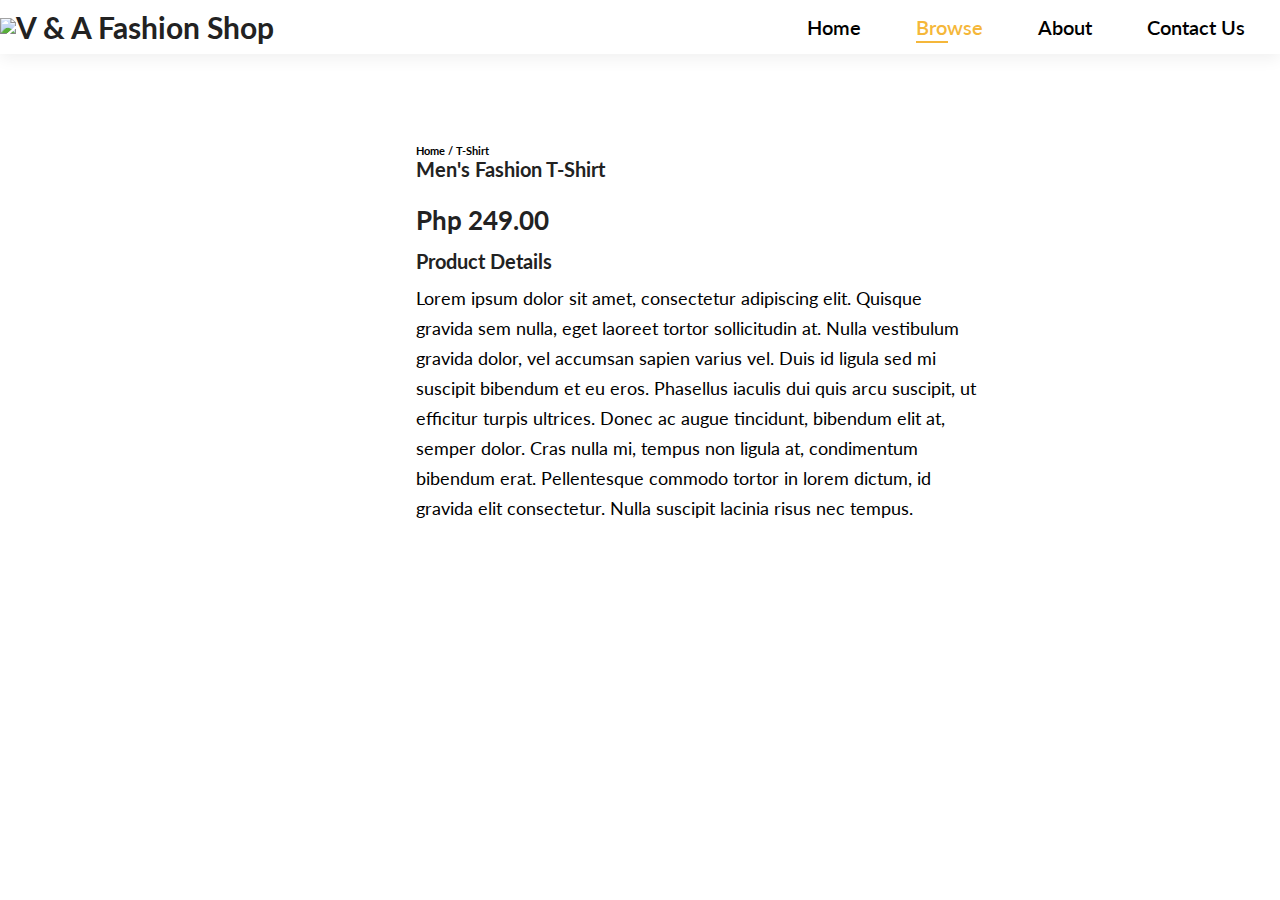
==== product.html @ f8c1ac38 "Add files via upload" ====
<!DOCTYPE html>
<html lang="en">
<head>
    <meta charset="UTF-8">
    <meta name="viewport" content="width=device-width, initial-scale=1.0">
    <title>V & A Fashion Shop</title>
    <link rel="stylesheet" href="style.css">
</head>
<body>
    
    <section id="header">
        <div id="shopname">
        <a href="#"><img src="assets/Logo.jpg" class="logo"></a>
            <h3>V & A Fashion Shop</h3>
        </div>
        <div>
            <ul id="navbar">
                <li><a href="index.html">Home</a></li>
                <li><a class="active" href="browse.html">Browse</a></li>
                <li><a href="about.html">About</a></li>
                <li><a href="contact.html">Contact Us</a></li>
            </ul>
        </div>
        <div id="mobile">
            <img src="assets/bar1.png" alt="">
        </div>

    </section>
        
    <section id="productdetails" class="section-p1">
        <div class="product-image">
            <img src="assets/shirt.jpg" width="100%" id="MainImg" alt="">
        </div>
        <div class="single-product-details">
            <h6>Home / T-Shirt</h6>
            <h4>Men's Fashion T-Shirt</h4>
            <h2>Php 249.00</h2>
            <h4>Product Details</h4>
            <p>Lorem ipsum dolor sit amet, consectetur adipiscing elit. Quisque gravida sem nulla, eget laoreet tortor
               sollicitudin at. Nulla vestibulum gravida dolor, vel accumsan sapien varius vel. Duis id ligula sed mi suscipit
               bibendum et eu eros. Phasellus iaculis dui quis arcu suscipit, ut efficitur turpis ultrices. Donec ac augue
               tincidunt, bibendum elit at, semper dolor. Cras nulla mi, tempus non ligula at, condimentum bibendum erat.
               Pellentesque commodo tortor in lorem dictum, id gravida elit consectetur. Nulla suscipit lacinia risus nec
               tempus.
            </p>
        </div>
    </section>
</body>
</html>
---- style.css ----
@import url('https://fonts.googleapis.com/css2?family=Lato:ital,wght@0,100;0,300;0,400;0,700;0,900;1,100;1,300;1,400;1,700;1,900&display=swap');
*{
    padding: 0px;
    margin: 0px;
    box-sizing: border-box;
    font-family: 'Lato',sans-serif;
}
h1{
    font-size: 50px;
    line-height: 64px;
    color: #222;
}
h2{
    font-size: 40px;
    line-height: 58px;
    color: #222;
}
h3{
    font-size: 30px;
    line-height: 54px;
    color: #222;
}
h4{
    font-size: 20px;
    color: #222;
}
p{
    font-size: 18px;
}
.section-p1{
    padding: 40px 80px;
}
.section-m1{
    margin: 40px 0;
}
button.normal{
    font-size: 14px;
    font-weight: 600;
    padding: 15px 30px;
    color: #000;
    background-color: #fff;
    border-radius: 4px;
    cursor: pointer;
    border: none;
    outline: none;
    transition: 0.2s;
}
button.white{
    font-size: 13px;
    font-weight: 600;
    padding: 11px 18px;
    color: #fff;
    background-color: transparent;
    cursor: pointer;
    border: 1px solid #fff;
    outline: none;
    transition: 0.2s;
}
body{
    width: 100%;
    
}
::-webkit-scrollbar {
    display: none;
}
/* ^^^ Presets ^^^ */


/* Header */
#header{
    display:flex;
    align-items: center;
    justify-content: space-between;
    padding: 20 80px;
    background-color: white;
    box-shadow: 0 5px 15px rgba(0, 0, 0, 0.06);
    position: sticky;
    z-index: 999;
    top: 0;
    left: 0;
}

#shopname{
    display: flex;
    align-items: center;
}

#header img{
    max-width: 100px;
    height: auto;
}

#navbar{
    list-style: none;
    display: flex;
}

#navbar li{
    margin-right: 15px;
    padding: 0 20px;
    position: relative;
}
#navbar li a{
    text-decoration-line: none;
    font-size: 20px;
    font-weight: 600;
    color: black;
    transition: 0.3s ease;
    
}
#navbar li a:hover,
#navbar li a.active{
    color:rgb(245, 183, 58);
}
#navbar li a.active::after,
#navbar li a:hover::after{
    content: "";
    width: 30%;
    height: 2px;
    background: rgb(245, 183, 58);
    position: absolute;
    bottom: -4px;
    left: 20px;
}
#mobile{
    display: none;
    align-items: center;
}

/* Home page */

#hero{
    background-image: url(assets/herobg.jpg);
    height: 90vh;
    width: 100%;
    background-size: cover;
    background-position: top 25% right 0% ;
    padding: 0 80px;
    display: flex;
    flex-direction: column;
    align-items: flex-start;
    justify-content: center;
}

#hero h3{
    color: white;
}
#hero h2{
    color: rgb(245, 183, 58);
}
#hero h1{
    color: white;
}
#hero p{
    color: white;
}
#hero button{
    content: "";
    border: 10px;
    margin-top: 10px;
    padding: 10px;
    border-radius: 15px;
    border-color: white;
    background-color: white;
    font-size: 20px;
    color: black;
    font-family: 'Lato', serif;
    font-weight: 600;
    box-shadow: 4px 8px 19px -3px rgba(0,0,0,0.3);
    position: relative;
    z-index: 10;
    transition: 0.3s ease;
}
#hero button:hover{
    background-color: black;
    color: white;
}
#collection{
    text-align: center;
}
#collection .product-container{
    display: flex;
    justify-content: space-between;
    padding-top: 20px;
    flex-wrap: wrap;
}
#collection .product{
    width: 23%;
    min-width: 250px;
    padding: 10px 12px;
    border: 1px solid #c0c0c0;
    border-radius: 25px;
    cursor: pointer;
    box-shadow: 20px 20px 30px rgba(0, 0, 0, 0.02);
    margin: 15px 0;
    transition: 0.03s ease;
}
#collection .product:hover{
    box-shadow: 20px 20px 30px rgba(0, 0, 0, 0.06);
}
#collection .product img{
    width: 100%;
    border-radius: 20px;
    background-color: #c0c0c0;
}
#collection .product .description h3{
    text-align: center;
    padding: 10px 0;
    color: white;
}
#collection .product .description h4{
    text-align: center;
    padding: 10px 0;
    color: white;
}
#collection .product .description{
    width: 100%;
    background-color: rgb(86, 86, 86);
    border-radius: 15px;
    transition: 0.3s ease;
}   
#collection .product .description:hover{
    background-color: rgb(245, 183, 58);
}
#newsletter{
    display: flex;
    justify-content: space-between;
    flex-wrap: wrap;
    align-items: center;
    background-color: rgb(158, 158, 158);
    line-height: 40px;
}
#newsletter h4{
    font-size: 30px;
    font-weight: 700;
    color: #fff;
}
#newsletter p{
    font-size: 22px;
    font-weight: 600;
    color: #fff;
}
#newsletter p span{
    color: rgb(245, 183, 58);
}
#newsletter .form{
    display: flex;
    width: 40%;
}
#newsletter input{
    height: 3.125rem;
    padding: 0 1.25rem;
    font-size: 14px;
    width: 100%;
    border: 1px solid transparent;
    border-radius: 4px;
    outline: none;
    border-top-right-radius: 0;
    border-bottom-right-radius: 0;
}
#newsletter button{
    background-color: rgb(245, 183, 58);
    color: #fff;
    white-space: nowrap;
    border-top-left-radius: 0;
    border-bottom-left-radius: 0;
}
footer{
    display: flex;
    flex-wrap: wrap;
    justify-content: space-around;
}
footer .col{
    display: flex;
    flex-direction: column;
    align-items: flex-start;
    margin-bottom: 20px;
}
footer .logo{
    margin-bottom: 30px;
}
footer img{
    max-width: 100px;
    height: auto;
}
footer h4{
    font-size: 24px;
    padding-bottom: 20px;
}
footer p{
    font-size: 15px;
    margin: 0 0 8px 0;
}
footer a{
    font-size: 20px;
    text-decoration: none;
    color: #222;
    margin-bottom: 20px;
    transition: 0.3s ease;
}
footer a:hover{
    color: rgb(245, 183, 58);
    text-decoration-line: underline;
}
footer .copyright{
    width: 100%;
    text-align: center;
}
/* Browse page */

#productdetails{
    display: flex;
    margin-top: 20px;
}
#productdetails .product-image{
    width: 30%;
    margin-right: 50;
}
#productdetails .single-product-details{
    width: 50%;
    padding-top: 30px;
}
#productdetails .single-product-details h4{
    padding-top: 40px 0 20px 0;
    margin-bottom: 10px;
}
#productdetails .single-product-details h2{
    font-size: 26px;
}
#productdetails .single-product-details select{
    display: block;
    padding: 5px 10px;
    margin-bottom: 10px;
}
#productdetails .single-product-details p{
    line-height: 30px;
}


/* About page */
#about-head {
    display: flex;
    align-items: center;
    background-color: #e6e4e4;
}

#about-head img{
    width: 50%;
    height: auto;
}

#about-head div{
    padding-left: 40px;
}
/* Contact page */

#contact-details{
    display: flex;
    align-items: center;
    justify-content: space-between;
    background-color: #c0c0c03e;
}
#contact-details .details{
    width: 40%;
}
#contact-details .details span{
    font-size: 12px;
}
#contact-details .details h2{
    font-size: 26px;
    line-height: 35px;
    padding: 20px 0;
}
#contact-details .details h3{
    font-size: 16px;
    padding-bottom: 15px;
}
#contact-details .details li{
    list-style: none;
    display: flex;
    padding: 10px 0;
}
#contact-details .details li p{
    margin: 0;
    font-size: 14px;
}
#contact-details .map{
    width: 55%;
    height: 400px;
}
#contact-details .map iframe{
    width: 100%;
    height: 100%;
    border-radius: 25px;
}

#form-details{
    display: flex;
    justify-content: center;
}
#form-details form{
    width: 65%;
    display: flex;
    flex-direction: column;
    align-items: flex-start;
    margin: 25px;
    padding: 20px 55px;
    background-color: #e8cfb8;
    border-radius: 25px;
}
#form-details form span{
    font-size: 20px;
    padding: 0 10px;
    padding-top: 5px;
}
#form-details form h2{
    font-size: 26px;
    line-height: 36px;
    padding: 5px 10px;
}
#form-details form input{
    width: 100%;
    padding: 12px 15px;
    outline: none;
    margin-bottom:20px;
    border: 2px solid #e1e1e1;
    border-radius: 10px;
}
#form-details form textarea{
    width: 100%;
    padding: 12px 15px;
    outline: none;
    margin-bottom: 20px;
    border: 2px solid #e1e1e1;
    border-radius: 10px;
}
#form-details form button{
    background-color: rgb(245, 183, 58);
    color: #fff;
    margin-bottom: 25px;
    border-radius: 10px;
}
/* Media Query (Responsiveness) */

@media (max-width: 799px){
    #navbar{
        display: flex;
        flex-direction: column;
        align-items: flex-start;
        justify-content: flex-start;
        position: fixed;
        top: 0;
        right: -300px;
        height: 100vh;
        width: 300px;
        background-color: #e3e6f3;
        box-shadow: 0 40px 60px rgba(0, 0, 0, 0.1);
        padding: 80px 0 0 10px;
    }
    #navbar li{
        margin-bottom: 25px;
    }
    #mobile{
        display: flex;
        align-items: center;
    }
    #mobile img{
        color: #1a1a1a;
        font-size: 24px;
        padding-right: 20px;
    }
    
}
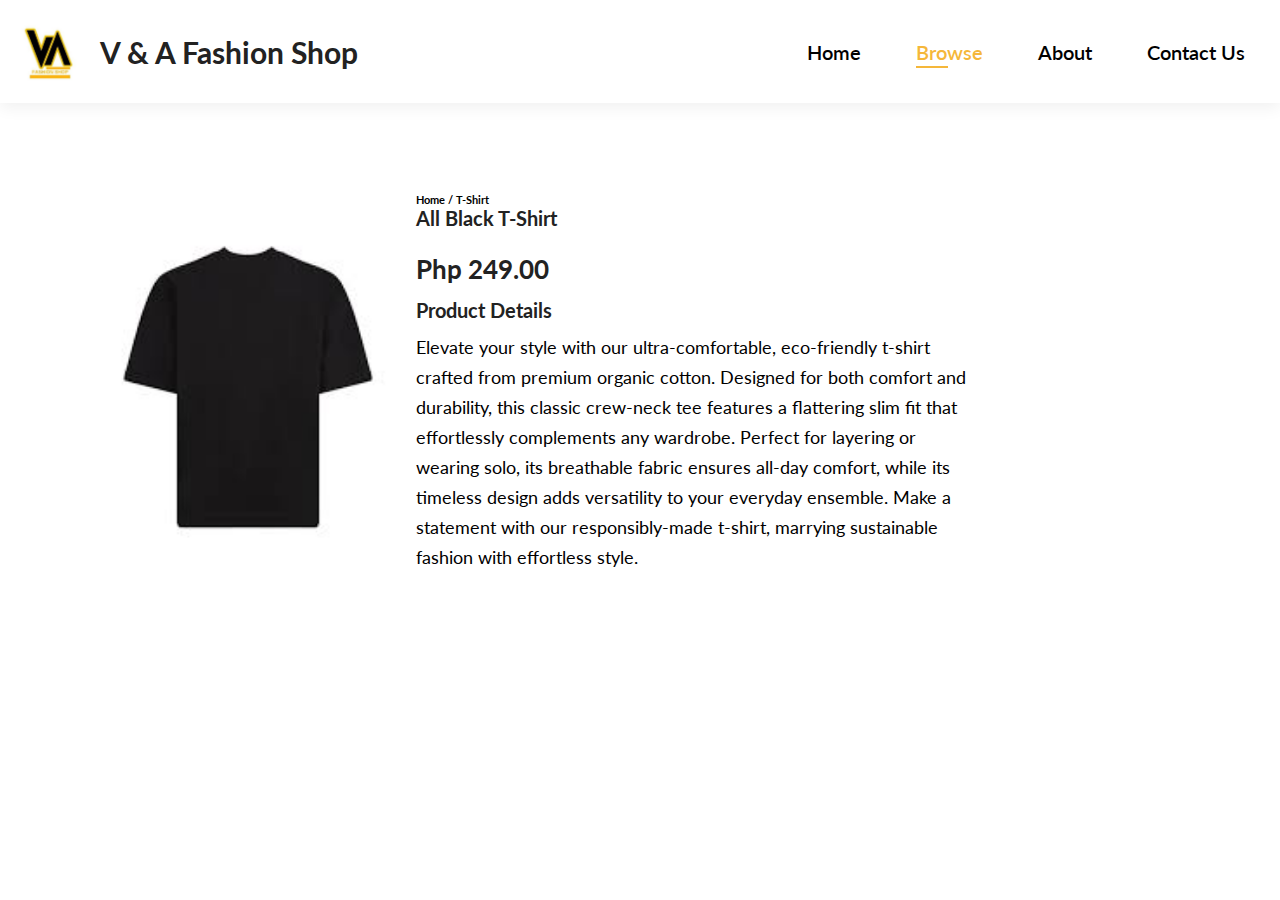
==== commit 669cef4a: "Update product.html" ====
--- a/product.html
+++ b/product.html
@@ -33,17 +33,18 @@
         </div>
         <div class="single-product-details">
             <h6>Home / T-Shirt</h6>
-            <h4>Men's Fashion T-Shirt</h4>
+            <h4>All Black T-Shirt</h4>
             <h2>Php 249.00</h2>
             <h4>Product Details</h4>
-            <p>Lorem ipsum dolor sit amet, consectetur adipiscing elit. Quisque gravida sem nulla, eget laoreet tortor
-               sollicitudin at. Nulla vestibulum gravida dolor, vel accumsan sapien varius vel. Duis id ligula sed mi suscipit
-               bibendum et eu eros. Phasellus iaculis dui quis arcu suscipit, ut efficitur turpis ultrices. Donec ac augue
-               tincidunt, bibendum elit at, semper dolor. Cras nulla mi, tempus non ligula at, condimentum bibendum erat.
-               Pellentesque commodo tortor in lorem dictum, id gravida elit consectetur. Nulla suscipit lacinia risus nec
-               tempus.
+            <p>
+               Elevate your style with our ultra-comfortable, eco-friendly t-shirt crafted from premium 
+                organic cotton. Designed for both comfort and durability, this classic crew-neck tee features a 
+                flattering slim fit that effortlessly complements any wardrobe. Perfect for layering or wearing solo, 
+                its breathable fabric ensures all-day comfort, while its timeless design adds versatility to your 
+                everyday ensemble. Make a statement with our responsibly-made t-shirt, marrying sustainable 
+                fashion with effortless style.
             </p>
         </div>
     </section>
 </body>
-</html>+</html>
